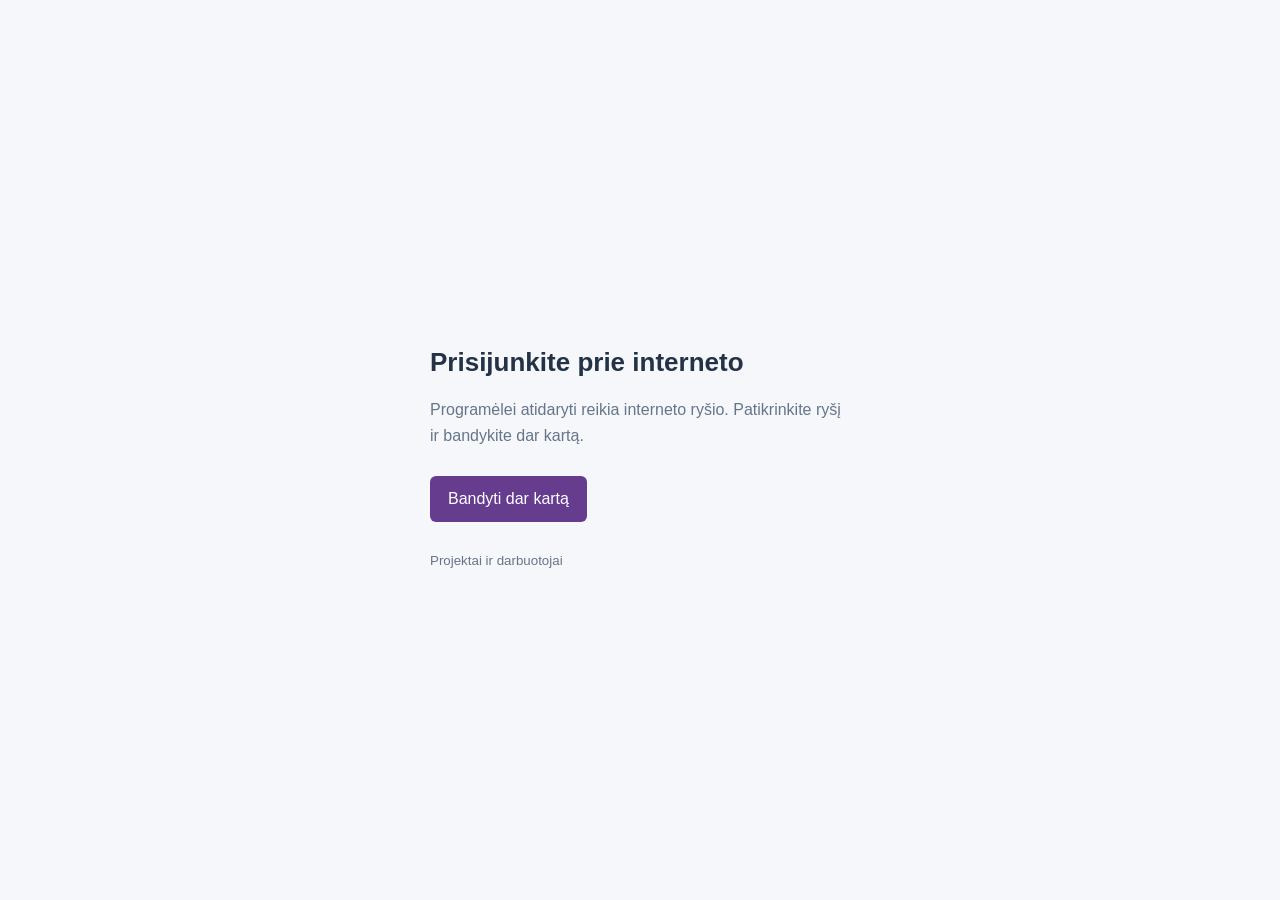
==== offline.html @ 496ca62e "Add installable PWA with app icons and install guidance" ====
<!doctype html>
<html lang="lt" data-app-offline="solar-projects"><head><meta charset="UTF-8"><meta name="viewport" content="width=device-width,initial-scale=1"><meta name="theme-color" content="#663c8f"><title>Nėra ryšio | Projektai ir darbuotojai</title><style>body{margin:0;min-height:100vh;display:grid;place-items:center;background:#f5f7fa;color:#233247;font:16px/1.6 'Segoe UI',Arial,sans-serif}main{padding:32px;max-width:420px}h1{font-size:26px;line-height:1.3}p{color:#66758a}a{display:inline-block;background:#663c8f;color:white;text-decoration:none;padding:10px 18px;border-radius:6px;margin-top:12px}small{display:block;color:#66758a;margin-top:28px}</style></head><body><main><h1>Prisijunkite prie interneto</h1><p>Programėlei atidaryti reikia interneto ryšio. Patikrinkite ryšį ir bandykite dar kartą.</p><a href="./">Bandyti dar kartą</a><small>Projektai ir darbuotojai</small></main></body></html>
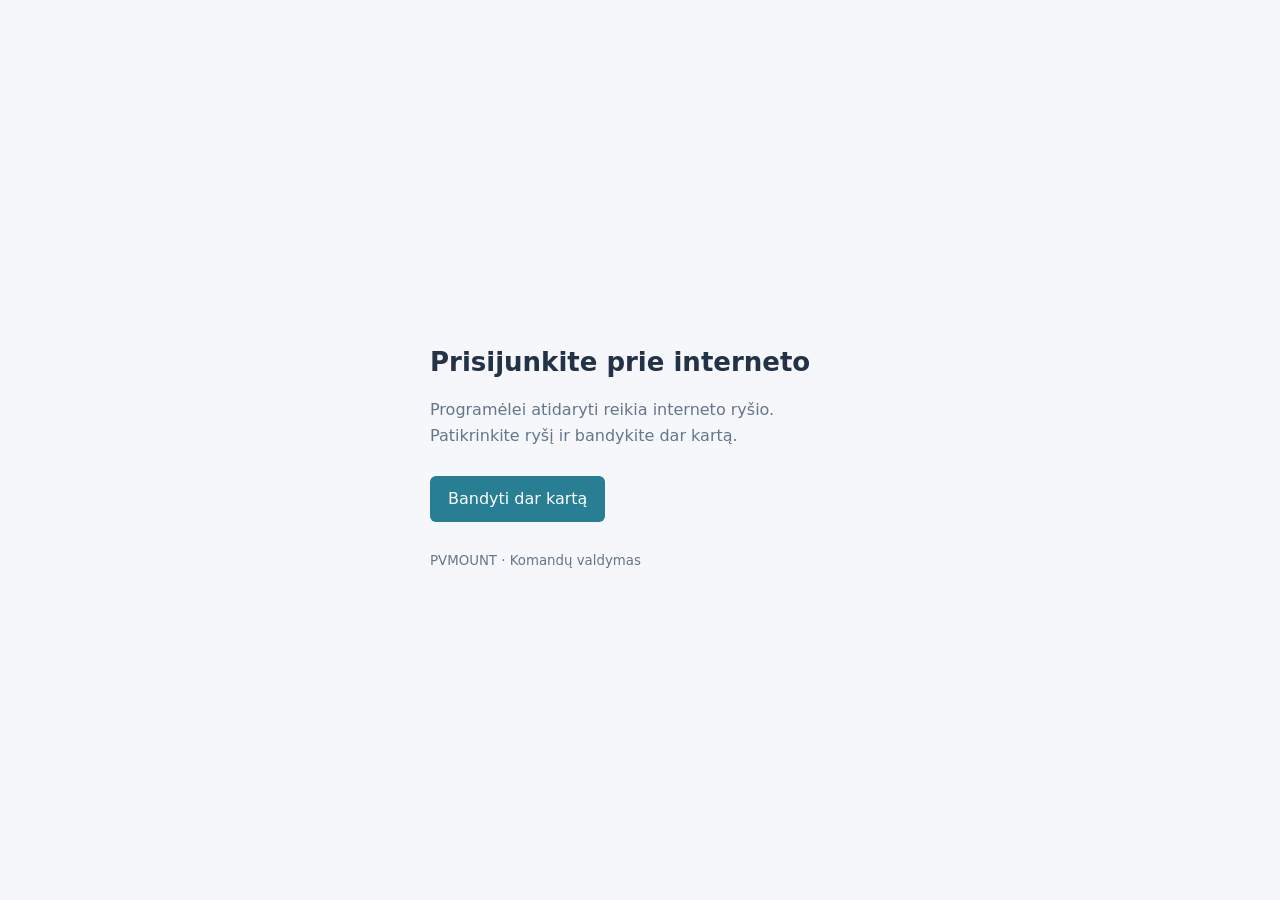
==== commit 0afb16d8: "Pritaikytas savarankiškas PVMOUNT dizainas, logotipas ir PWA identitetas" ====
--- a/offline.html
+++ b/offline.html
@@ -1,2 +1,2 @@
 <!doctype html>
-<html lang="lt" data-app-offline="solar-projects"><head><meta charset="UTF-8"><meta name="viewport" content="width=device-width,initial-scale=1"><meta name="theme-color" content="#663c8f"><title>Nėra ryšio | Projektai ir darbuotojai</title><style>body{margin:0;min-height:100vh;display:grid;place-items:center;background:#f5f7fa;color:#233247;font:16px/1.6 'Segoe UI',Arial,sans-serif}main{padding:32px;max-width:420px}h1{font-size:26px;line-height:1.3}p{color:#66758a}a{display:inline-block;background:#663c8f;color:white;text-decoration:none;padding:10px 18px;border-radius:6px;margin-top:12px}small{display:block;color:#66758a;margin-top:28px}</style></head><body><main><h1>Prisijunkite prie interneto</h1><p>Programėlei atidaryti reikia interneto ryšio. Patikrinkite ryšį ir bandykite dar kartą.</p><a href="./">Bandyti dar kartą</a><small>Projektai ir darbuotojai</small></main></body></html>
+<html lang="lt" data-app-offline="solar-projects"><head><meta charset="UTF-8"><meta name="viewport" content="width=device-width,initial-scale=1"><meta name="theme-color" content="#287e93"><title>Nėra ryšio | PVMOUNT · Komandų valdymas</title><style>body{margin:0;min-height:100vh;display:grid;place-items:center;background:#f5f7fa;color:#233247;font:16px/1.6 system-ui,Arial,sans-serif}main{padding:32px;max-width:420px}h1{font-size:26px;line-height:1.3}p{color:#66758a}a{display:inline-block;background:#287e93;color:white;text-decoration:none;padding:10px 18px;border-radius:6px;margin-top:12px}small{display:block;color:#66758a;margin-top:28px}</style></head><body><main><h1>Prisijunkite prie interneto</h1><p>Programėlei atidaryti reikia interneto ryšio. Patikrinkite ryšį ir bandykite dar kartą.</p><a href="./">Bandyti dar kartą</a><small>PVMOUNT · Komandų valdymas</small></main></body></html>
